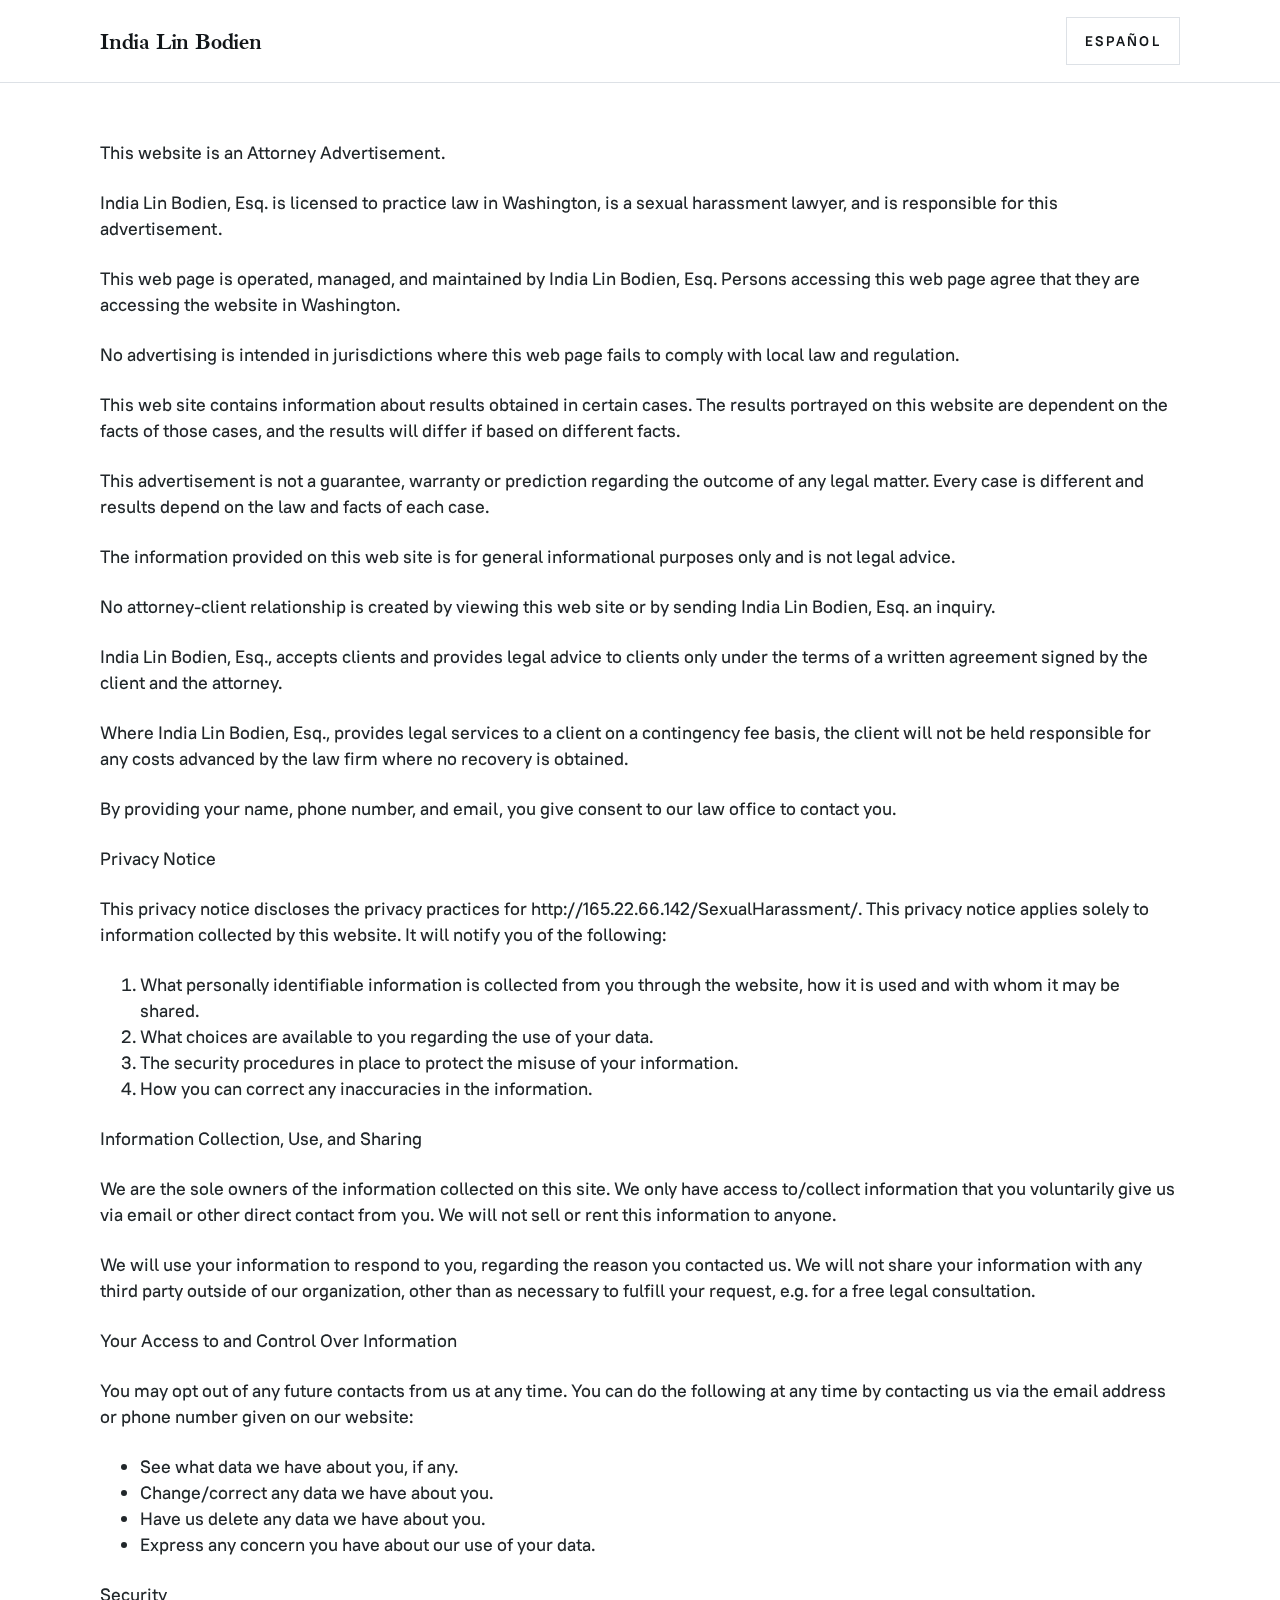
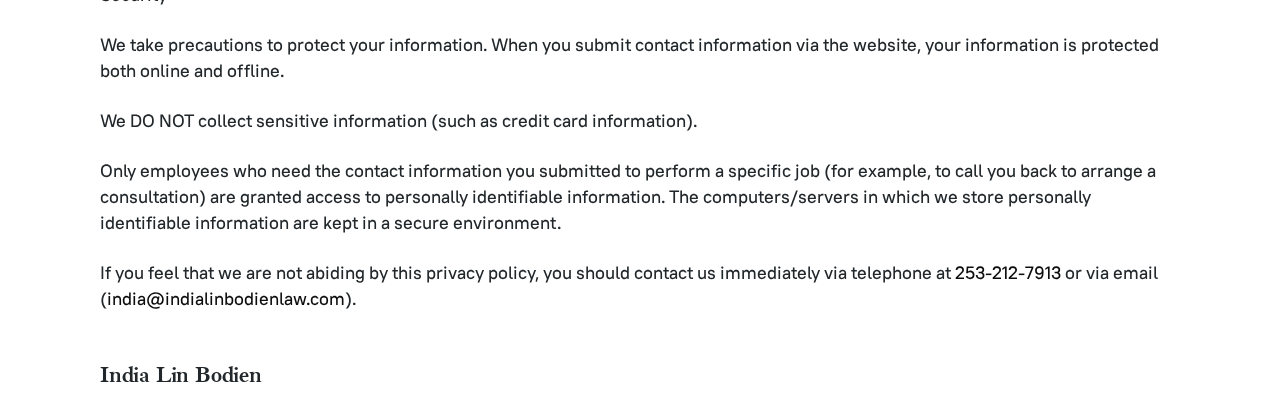
==== disclaimer.html @ b57f7d81 "adds disclaimer and favicon" ====
<!DOCTYPE html>
<html lang="en">
<head>
	<meta http-equiv="Content-Type" content="text/html; charset=utf-8"/>
	<meta name="viewport"  content="width=device-width, initial-scale=1, maximum-scale=1, minimum-scale=1">
	<meta name="description" content="Sexual Disclaimer">
	<link rel="shortcut icon" href="favicon.png" type="image/x-icon">
	<title>Sexual Harassment | Disclaimer</title>
	<link rel="stylesheet" href="css/all.css" media="all"/>
</head>
<body class="disclaimer">
<!--wrapper  start -->
	<div id="wrapper" class="wrapper">
		<div class="w1">
			<header id="header" class="sticky">
				<div class="head-holder">
					<strong class="logo">
						<span class="caption"><span class="english">India Lin Bodien</span><span class="spanish">India Lin Bodien</span></span>
					</strong>
					<nav id="nav" class="nav">						<div class="mobile-holder">
							<a href="#" class="link-open"><span></span><span></span><span></span></a>
							<ul class="menu">
								<li class="has-btn"><a class="btn" href="#"><span><span class="english">Español</span><span class="spanish">English</span></span></a></li>
							</ul>
						</div>					</nav>
				</div>
			</header>
			<main id="main">
				<div class="holder">
					<div class="content">
						<p><span class="english">This website is an Attorney Advertisement. </span>
						<span class="spanish">Este sitio web es un anuncio de abogado.</span></p>
						<p><span class="english">India Lin Bodien, Esq. is licensed to practice law in Washington, is a sexual harassment lawyer, and is responsible for this advertisement.</span> 
						<span class="spanish">India Lin Bodien, Esq. tiene licencia para ejercer la abogacía en Washington, es un abogado de acoso sexual, y es responsable de este anuncio.</span></p> 
						<p><span class="english">This web page is operated, managed, and maintained by India Lin Bodien, Esq. Persons accessing this web page agree that they are accessing the website in Washington.</span>
						<span class="spanish">Esta página web es operada, administrada y mantenida por India Lin  Bodien,Esq. Las personas que acceden a esta página web están de acuerdo en que están accediendo al sitio web en Washington.</span></p>
						<p><span class="english">No advertising is intended in jurisdictions where this web page fails to comply with local law and regulation.</span> 
						<span class="spanish">No se pretende publicidad en jurisdicciones donde esta página web no cumple con la legislación y la normativa local.</span></p> 
						<p><span class="english">This web site contains information about results obtained in certain cases. The results portrayed on this website are dependent on the facts of those cases, and the results will differ if based on different facts.</span>
						<span class="spanish">Este sitio web contiene información sobre los resultados obtenidos en ciertos casos.Los resultados descritos en este sitio web dependen de los hechos de esos casos, y los resultados diferirán si se basan en diferentes hechos.</span></p> 
						<p><span class="english">This advertisement is not a guarantee, warranty or prediction regarding the outcome of any legal matter. Every case is different and results depend on the law and facts of each case.</span> 
						<span class="spanish">Este anuncio no es una garantía, garantía o predicción con respecto al resultado de cualquier asunto legal. Cada caso es  diferente y los resultados dependen de la ley y los hechos de cada caso.</span></p> 
						<p><span class="english">The information provided on this web site is for general informational purposes only and is not legal advice.</span> 
						<span class="spanish">La información proporcionada en este sitio web es sólo para fines informativos generales y no es asesoramiento legal.</span> </p>
						<p><span class="english">No attorney-client relationship is created by viewing this web site or by sending India Lin Bodien, Esq. an inquiry.</span> 
						<span class="spanish">No se crea ninguna relación abogado-cliente al ver este sitio web o mediante el envío de India Lin  Bodien, Esq. una investigación.</span></p> 
						<p><span class="english">India Lin Bodien, Esq., accepts clients and provides legal advice to clients only under the terms of a written agreement signed by the client and the attorney.</span> 
						<span class="spanish">India Lin  Bodien,Esq., acepta clientes y proporciona asesoramiento legal a los clientes sólo bajo los términos de un acuerdo escrito firmado por el cliente y el abogado.</span></p>
						<p><span class="english">Where India Lin Bodien, Esq., provides legal services to a client on a contingency fee basis, the client will not be held responsible for any costs advanced by the law firm where no recovery is obtained.</span> 
						<span class="spanish">Cuando India Lin  Bodien, Esq., proporciona servicios legales a un cliente sobre una base de honorarios de contingencia, el cliente no será responsable de los costos adelantados por el bufete de abogados donde no se obtiene ninguna recuperación.</span></p> 
						<p><span class="english">By providing your name, phone number, and email, you give consent to our law office to contact you.</span> 
						<span class="spanish">Al proporcionar su nombre, número de teléfono y correo electrónico, usted da su consentimiento a nuestra oficina legal para ponerse en contacto con usted.</span></p>
						<p><span class="english">Privacy Notice</span><span class="spanish">Aviso de privacidad</span></p>
						<p>
							<span class="english">This privacy notice discloses the privacy practices for http://165.22.66.142/SexualHarassment/. This privacy notice applies solely to information collected by this website. It will notify you of the following:</span><span class="spanish">Este aviso de privacidad revela las prácticas de privacidad de http://165.22.66.142/SexualHarassment/. Este aviso de privacidad se aplica únicamente a la información recopilada por este sitio web. Le notificará lo siguiente:</span>
							<ol>
								<li>
									<span class="english">What personally identifiable information is collected from you through the website, how it is used and with whom it may be shared.</span>
									<span class="spanish">Qué información de identificación personal se recopila de usted a través del sitio web, cómo se utiliza y con quién se puede compartir.</span>
								</li>
								<li>
									<span class="english">What choices are available to you regarding the use of your data.</span>
									<span class="spanish">Qué opciones están disponibles para usted con respecto al uso de sus datos.</span>
								</li>
								<li>
									<span class="english">The security procedures in place to protect the misuse of your information.</span>
									<span class="spanish">Los procedimientos de seguridad vigentes para proteger el uso indebido de su información.</span>
								</li>
								<li>
									<span class="english">How you can correct any inaccuracies in the information.</span>
									<span class="spanish">Cómo puede corregir cualquier inexactitud en la información.</span>
								</li>
							</ol>
						</p> 
						<p>
							<span class="english">Information Collection, Use, and Sharing </span>
							<span class="spanish">Recopilación de información, uso y uso compartido </span> 
						</p>
						
						<p>
							<span class="english">We are the sole owners of the information collected on this site. We only have access to/collect information that you voluntarily give us via email or other direct contact from you. We will not sell or rent this information to anyone.</span>
							<span class="spanish">Somos los únicos propietarios de la información recopilada en este sitio. Solo tenemos acceso a/recopilamos información que usted nos proporcione voluntariamente por correo electrónico u otro contacto directo de usted. No vendemos ni alquilamos esta información a nadie.</span> 
						</p>
						<p>
							<span class="english">We will use your information to respond to you, regarding the reason you contacted us. We will not share your information with any third party outside of our organization, other than as necessary to fulfill your request, e.g. for a free legal consultation.</span>
							<span class="spanish">Usaremos su información para responderle, con respecto a la razón por la que se puso en contacto con nosotros. No compartiremos su información con terceros fuera de nuestra organización, excepto cuando sea necesario para cumplir con su solicitud, por ejemplo, para una consulta legal gratuita.</span> 
						</p>
						<p>
							<span class="english">Your Access to and Control Over Information </span>
							<span class="spanish">Su acceso y control sobre la información </span> 
						</p>
						<p>
							<span class="english">You may opt out of any future contacts from us at any time. You can do the following at any time by contacting us via the email address or phone number given on our website:</span>
							<span class="spanish">Usted puede optar por no recibirnos contactos futuros en cualquier momento. Puede hacer lo siguiente en cualquier momento poniéndose en contacto con nosotros a través de la dirección de correo electrónico o número de teléfono que aparece en nuestro sitio web:</span>
							<ul>
								<li>
									<span class="english">See what data we have about you, if any.</span>
									<span class="spanish">Vea qué datos tenemos sobre usted, si los hay.</span> 
								</li>
								<li>
									<span class="english">Change/correct any data we have about you.</span>
									<span class="spanish">Cambiar/corregir cualquier dato que tengamos sobre usted.</span> 
								</li>
								<li>
									<span class="english">Have us delete any data we have about you.</span>
									<span class="spanish">Darnos la eliminación de cualquier dato que tengamos sobre usted.</span> 
								</li>
								<li>
									<span class="english">Express any concern you have about our use of your data.</span>
									<span class="spanish">Exprese cualquier inquietud que tenga sobre el uso que hacemos de sus datos.</span> 
								</li>
							</ul>
						</p>
						<p>
							<span class="english">Security</span>
							<span class="spanish">Seguridad</span> 
						</p>
						<p>
							<span class="english">We take precautions to protect your information. When you submit contact information via the website, your information is protected both online and offline.</span>
							<span class="spanish">Tomamos precauciones para proteger su información. Cuando envía información de contacto a través del sitio web, su información está protegida tanto en línea como fuera de línea.</span> 
						</p>
						<p>
							<span class="english">We DO NOT collect sensitive information (such as credit card information).</span>
							<span class="spanish">NO recopilamos información confidencial (como información de tarjetas de crédito).</span> 
						</p>
						<p>
							<span class="english">Only employees who need the  contact information you submitted to perform a specific job (for example, to call you back to arrange a consultation) are granted access to personally identifiable information. The computers/servers in which we store personally identifiable information are kept in a secure environment.</span>
							<span class="spanish">Solo los empleados que necesitan la información de contacto que envió para realizar un trabajo específico (por ejemplo, para llamarlo de nuevo para organizar una consulta) tienen acceso a información de identificación personal. Los ordenadores/servidores en los que almacenamos información de identificación personal se mantienen en un entorno seguro.</span> 
						</p>
						<p>
							<span class="english">If you feel that we are not abiding by this privacy policy, you should contact us immediately via telephone at <a href="tel:253-212-7913">253-212-7913</a> or via email (<a href="mailto:&#105;&#110;&#100;&#105;&#097;&#064;&#105;&#110;&#100;&#105;&#097;&#108;&#105;&#110;&#098;&#111;&#100;&#105;&#101;&#110;&#108;&#097;&#119;&#046;&#099;&#111;&#109;">&#105;&#110;&#100;&#105;&#097;&#064;&#105;&#110;&#100;&#105;&#097;&#108;&#105;&#110;&#098;&#111;&#100;&#105;&#101;&#110;&#108;&#097;&#119;&#046;&#099;&#111;&#109;</a>).</span>
							<span class="spanish">Si usted siente que no estamos cumpliendo con esta política de privacidad, debe ponerse en contacto con nosotros inmediatamente por teléfono al <a href="tel:253-212-7913">253-212-7913</a> o por correo electrónico (<a href="mailto:&#105;&#110;&#100;&#105;&#097;&#064;&#105;&#110;&#100;&#105;&#097;&#108;&#105;&#110;&#098;&#111;&#100;&#105;&#101;&#110;&#108;&#097;&#119;&#046;&#099;&#111;&#109;">&#105;&#110;&#100;&#105;&#097;&#064;&#105;&#110;&#100;&#105;&#097;&#108;&#105;&#110;&#098;&#111;&#100;&#105;&#101;&#110;&#108;&#097;&#119;&#046;&#099;&#111;&#109;</a>).</span> 
						</p>

					</div>
				</div>
			</main>
		</div>
		<footer id="footer">
			<div class="footer-holder">
				<strong class="logo">
					<span class="caption"><span class="english">India Lin Bodien</span><span class="spanish">India Lin Bodien</span></span>
				</strong>
			</div>
		</footer>
	</div>
	<script src="js/jquery-3.5.1.min.js"></script>
	<script src="js/jquery-ui.min.js"></script>
	<script src="js/main.js"></script>
</body>

</html>
---- css/all.css ----
@font-face {
	font-family:'Conv_PT_Medium';
	src: url('../fonts/PT Root UI_Medium.eot');
	src: url('../fonts/PT Root UI_Medium.woff') format('woff'), 
		url('../fonts/PT Root UI_Medium.ttf') format('truetype'), 
		url('../fonts/PT Root UI_Medium.svg') format('svg');
	font-weight: normal;
	font-style: normal;
}
@font-face {
	font-family: 'Conv_PT_Bold';
	src: url('../fonts/PT Root UI_Bold.eot');
	src: url('../fonts/PT Root UI_Bold.woff') format('woff'), 
	url('../fonts/PT Root UI_Bold.ttf') format('truetype'), 
	url('../fonts/PT Root UI_Bold.svg') format('svg');
	font-weight: normal;
	font-style: normal;
}
@font-face {
    font-family: 'ibarra_real_novabold';
    src: url('../fonts/ibarrarealnova-bold-webfont.woff2') format('woff2'),
         url('../fonts/ibarrarealnova-bold-webfont.woff') format('woff');
    font-weight: normal;
    font-style: normal;
}

html, body {
	height: 100%;
}

body {
	color: #21272A;
	background: #fff;
	min-width: 320px;
	margin:0;
	padding:0;
	-webkit-backface-visibility: hidden;
	-moz-backface-visibility: hidden;
	-ms-backface-visibility: hidden;
	-webkit-overflow-scrolling: touch;
	-webkit-tap-highlight-color: rgba(0, 0, 0, 0);
	font: 18px/26px 'Conv_PT_Medium', Helvetica, sans-serif;
	-webkit-font-smoothing: antialiased;
	-moz-osx-font-smoothing: grayscale;
	-webkit-font-smoothing: antialiased;
}

/* General reset */
form, fieldset {
  margin: 0;
  padding: 0;
  border-style: none;
}

img {
  border-style: none;
  vertical-align: top;
}

input, select, textarea {
  vertical-align: middle;
  font: 12px 'Conv_PT_Medium', helvetica, sans-serif;
}

a {
  color: #0D0D0D;
  text-decoration: none;
  position:relative;
}
a.link-custom:after {	content:"";	display:block;	clear:both;
	-webkit-transition: all  0.2s ease-out;
	-moz-transition: all  0.2s ease-out;
	-o-transition: all  0.2s ease-out;
	transition: all 0.2s ease-out;
	bottom:0;
	left:0;
	height:1px;
	width:0;
	background:#0D0D0D;
}
a:hover {
  text-decoration: none;
}
a.link-custom:hover:after{
	width:100%;
} 

article, aside, details, figcaption, figure,
footer, header, hgroup, menu, nav, section {
  display: block;
}

figure {
  margin: 0;
}

button::-moz-focus-inner {
  padding: 0;
  border: 0;
}

html {
  -webkit-text-size-adjust: none;
}
*, :after, :before {
    box-sizing: border-box;
}
a:focus,
a:hover {
  outline: none;
  outline: 0;
}
h1,h2,h3,h3,h5{
	font-weight:normal;
	margin:0 0 15px;
	font-family: 'ibarra_real_novabold';
}
.custom-link{
	position:relative;
	display:inline-block;	vertical-align:top;
}

.custom-link:after {
	content:"";
	display:block;
	clear:both;
	position:absolute;
	bottom:0;
	left:0;
	background:#121619;
	width:0;
	height:1px;
	-webkit-transition: all  0.3s ease-out;
	-moz-transition: all  0.3s ease-out;
	-o-transition: all  0.3s ease-out;
	transition: all 0.3s ease-out;
}
.custom-link:hover:after {
	width:100%;
}
#wrapper{
	width:100%;
	overflow:hidden;
	padding-top:100px;
}
#header{
	width:100%;
	margin:0 auto;
	position:absolute;
	left:0;
	right:0;
	top:100px;
	z-index:10;
	margin-top:-100px;
	-webkit-transition: margin-top 0.2s linear;
	-moz-transition: margin-top 0.2s linear;
	-o-transition: margin-top 0.2s linear;
	transition: margin-top 0.2s linear;
}
#header.sticky,
.disclaimer #header{
	position: fixed;
	top:0;
	margin-top:0;
	background:#fff;
	z-index:20;
	box-shadow: 0 1px 0 0 #DDE1E6;
}
#main{
	margin-top:-100px;
}

#header:after {	content:"";	display:block;	clear:both;}
#header .logo{
	float:left;
	font-weight:normal;
}
#header .head-holder{
	max-width:1080px;
	margin:0 auto;
	color: #FFFFFF;
	padding:26px 0 ;
}
#header.sticky .head-holder,
.disclaimer #header .head-holder{
	padding:17px 0 0;
}
.disclaimer #header .head-holder{
	padding:17px 0;
}
#header .head-holder:after {	content:"";	display:block;	clear:both;}
#header .logo .caption{
	font-family: "ibarra_real_novabold";
	font-size: 22px;
	letter-spacing: -0.2px;
	line-height: 28px;
	display:block;
	color:#fff;
	margin:0;
}
#header.sticky .logo .caption,
.disclaimer #header .logo .caption{
	color:#121619;
}
.disclaimer #header .logo .caption{
	margin:12px 0 0;
}
.disclaimer .holder{
	padding:140px 0 0;
}
#header.sticky .logo .descript,
.disclaimer #header .logo .descript{
	color: #4D5358;
}
#header .logo .descript{
	font-size: 14px;
	letter-spacing: 0;
	line-height: 20px;
	display:block;
}
.mobile-holder{
	float:right;
	width:auto;
}
.nav{
	float:right;
}
.nav .menu{
	margin:0;	padding:0;	list-style:none;
	width:100%;
	overflow:hidden;
}
.nav .menu li{
	float:left;
	margin:0 0 0 41px;
	padding:4px 0 0 ;
}
.nav .menu li.has-btn{
	padding:0;
	margin:0 0 0 42px;
}
.nav .menu a{
	font-size: 16px;
	letter-spacing: -0.13px;
	line-height: 22px;
	padding:10px 0;
	display:block;
	position:relative;
	color:#fff;
}
#header.sticky .nav .menu a,
.disclaimer #header .nav .menu a{
	color: #121619;
	padding-bottom:30px;
}
.nav .menu a:after {	content:"";
	display:block;
	clear:both;
	height:2px;
	width:0;
	position:absolute;
	bottom:0;
	left:0;
	background:#fff;
	-webkit-transition: all  0.2s ease-out;
	-moz-transition: all  0.2s ease-out;
	-o-transition: all  0.2s ease-out;
	transition: all 0.2s ease-out;}
.nav .menu li a:hover:after{
	width:100%;
}
.nav .menu a.btn{
	padding:11px 18px;
	text-transform:uppercase;
	border: 2px solid #FFFFFF;
	font-family: 'Conv_PT_Bold';
	letter-spacing: 2.33px;
	font-size: 14px;
	line-height: 22px;;
}
#header.sticky .nav .menu a:hover,
.disclaimer #header .nav .menu a:hover{
	color: #FF4220;
}
#header.sticky .nav .menu a:after:hover,
.disclaimer #header .nav .menu a:after:hover{
	width:0;
}

#header.sticky .nav .menu a:after,
.disclaimer #header .nav .menu a:after{
	background:#FF4220;
}
#header.sticky  .nav .menu li a:hover:after,
.disclaimer #header  .nav .menu li a:hover:after{
	width:0;
}
#header.sticky .nav .menu li.active a:hover:after,
.disclaimer #header .nav .menu li.active a:hover:after{
	width:100%;
}
#header.sticky .nav .menu a.btn,
.disclaimer #header .nav .menu a.btn{
	border: 1px solid #DDE1E6;
	background-color: #FFFFFF;
	padding:12px 18px;
}

.nav .menu li.active a:after{
	width:100%;
}

#header.sticky .nav .menu a.btn:after {display:none;}
.nav .menu a.btn:after {
	height:100%;
	z-index:1;
}
.nav .menu a.btn:hover:after{
	width:100%;
}
.nav .menu a.btn span{
	position:relative;
	z-index:3;
}
.nav .menu a.btn:hover{
	color:#21272A;
}
.nav .menu a.btn:focus{
	border: 2px solid #FFFFFF;
	background-color: rgba(255,255,255,0.2);
	color:#fff;
}
.nav .menu a.btn:focus:after{
	display:none;
	
}
.holder{
	width:100%;
	position:relative;
	overflow:hidden;
}
.content{
	max-width:1080px;
	margin:0 auto;
}
.content:after {	content:"";	display:block;	clear:both;}

#intro{
	padding:178px 0 134px;
	background: url(../images/bg.jpg) no-repeat 50% 50%;
	background-size:cover;
	position:relative;
}
#intro.radical{
	background-image:url(../images/bg2.jpg);
}
#intro.radical .content{
	position:relative;
	z-index:2;
}
#intro.radical .faider-grad{
	position:absolute;
	display:none;
	left:0;
	top:0;
	right:0;
	bottom:0;
	text-indent:-9999px;
	overflow:hidden;
	background: linear-gradient(to right, rgba(0,0,0,0.6), rgba(0,0,0,0));
}
.content .text{
	width:40%;
}
.content .text.right{
	float:right;
	width:57.6%;
	position:relative;
}
.content h1{
	color: rgba(255,255,255,0.4);
	font-size: 164px;
	font-weight: bold;
	letter-spacing: -1.74px;
	line-height: 134px;
	margin:0 0 57px;
}
.caption{
	display:block;
	color: #21272A;
	font-size: 18px;
	letter-spacing: 0;
	line-height: 26px;
	margin:0 0 30px;
	font-weight:normal;
}
.content h2{
	color: #121619;
	font-size: 80px;
	letter-spacing: -1px;
	line-height: 80px;
	margin:0 0 31px;
}
#intro .caption{
	color: #FFFFFF;
	font-family: Larsseit;
	font-size: 24px;
	letter-spacing: -0.2px;
	line-height: 36px;
	padding-left:189px;
	padding-right:70px;
}
.content h3{
	color: #21272A;
	font-size: 18px;
	letter-spacing: 0;
	line-height: 26px;
	margin:0 0 27px;
	font-family: 'Conv_PT_Bold';
}
.content .list{
	margin:0 0 35px;	padding:0 0 5px;	list-style:none;
	width:100%;
	overflow:hidden;
	border-bottom:1px solid #D8D8D8;
}
.list li{
	width:100%;
	overflow:hidden;
	margin: 0 0 24px;
	display: grid;
	grid-gap:18px;
	grid-template-columns: 56px 1fr;
}
.content p{
	margin:0 0 24px;
}
.list li .number{
	color: #DDE1E6;
	font-family: "ibarra_real_novabold";
	font-size: 52px;
	letter-spacing: -1.14px;
	line-height: 52px;
	display:block;
}
.list li .inner-text{
	color: #21272A;
	font-size: 18px;
	letter-spacing: 0;
	line-height: 26px;
	display:block;
}
#about {
	padding:140px 0 0;
}
#about .text{
	padding-top:86px;
}
#about .hold-img{
	float:left;
	width:57.6%;
	max-width:788px;
	margin:0 -100% 0 47%;
}
#about .hold-img img{
	width:100%;
	height:auto;
}
#virtual {
	padding:140px 0 0;
}
#contact {
	padding:140px 0 0;
}
#virtual .hold-img{
	float:right;
	width:57.6%;
	max-width:788px;
	margin:0 46% 0 -100%;
}
#virtual .hold-img img{
	width:100%;
	height:auto;
}

#virtual .text{
	padding-top:141px;
	width:46.7%;
}
.virtual-text{
	padding:0 0 0 102px;
}
.btn-caption{
	display:block;
	color: #4D5358;
	font-family: Larsseit;
	font-size: 14px;
	letter-spacing: 0;
	line-height: 20px;
	margin: 0 0 10px;
	
}
.btn-red{
	display:inline-block;	vertical-align:top;	font-family: 'Conv_PT_Bold';
	color: #FFFFFF;
	font-size: 16px;
	letter-spacing: 2.67px;
	line-height: 24px;
	text-transform:uppercase;
	outline:none;
	position:relative;
	background:#FF4220;
	border: 2px solid #FF4220;
	padding:19px 30px 17px;
	margin:0 0 20px;
	cursor:pointer;
}
.virtual-text .hold-btn{
	padding:7px 0 0;
	margin:0 0 10px;
	width:100%;
	overflow:hidden;
}
.btn-red span{
	position:relative;
	z-index:3;
}
.btn-red:after {
	content:"";
	display:block;
	clear:both;
	position:absolute;
	left:0;
	top:0;
	bottom:0;
	width:0;
	background:#FF4220;
	-webkit-transition: all  0.2s ease-out;
	-moz-transition: all  0.2s ease-out;
	-o-transition: all  0.2s ease-out;
	transition: all 0.2s ease-out;
	z-index:2;
}
.btn-red:hover{
	border: 2px solid #E63C1E;
}
.btn-red:hover:after{
	width:100%;
	background: #E63C1E;
}
.btn-red:focus{
	border: 2px solid rgba(255,255,255,0.2);
	background-color: #BF3219;
}
#contact .hold-img{
	float:right;
	width:43.6%;
	background-color: #F2F4F8;
}
#contact .hold-img .form-block {
	padding:230px 80px 123px 96px;
	max-width:787px;
}
#contact .text{
	padding-top:160px;
}
.content dl {	width:100%;	position:relative;	overflow:hidden;	margin:0;
	padding:2px 0 0;}.content dl dt {
	color: #21272A;
	font-size: 18px;
	letter-spacing: 0;
	line-height: 26px;	display:block;
	margin:0 0 11px;}.content dl dd {
	padding:0;
	margin:0 0 29px;	display:block;
	color: #121619;
	font-family: "ibarra_real_novabold";
	font-size: 28px;
	font-weight: 600;
	letter-spacing: -0.16px;
	line-height: 32px;}
.form-holder{
	width:100%;
	overflow:hidden;
	position: relative;
}
.form-group{
	margin:0 0 40px;
	width:100%;
	overflow:hidden;
	position:relative;
}
.form-group label{
	position:absolute;
	top:50%;
	color: #697077;
	font-size: 18px;
	letter-spacing: 0;
	line-height: 26px;
	left:0;
	margin-top:-13px;
	-webkit-transition: all  0.3s ease-out;
	-moz-transition: all  0.3s ease-out;
	-o-transition: all  0.3s ease-out;
	transition: all 0.3s ease-out;
}
.form-group .text-input{
	width:100%;
	padding:23px 0 8px;
	margin:0;
	outline:none;
	background:none;
	font-family: 'Conv_PT_Medium';
	color: #121619;
	font-size: 18px;
	letter-spacing: 0;
	line-height: 26px;
	border: none;
	border-bottom:1px solid #C1C7CD;
	-moz-appearance: none;
	-webkit-appearance: none;
	resize:vertical;
}
.form-group.error .text-input{
	border-bottom-color:#BF3219;
}
.form-group.error label{
	color:#BF3219;
}
.form-group:after {
	content:"";
	display:block;
	clear:both;
	position:absolute;
	bottom:0;
	left:0;
	background:#121619;
	width:0;
	height:2px;
	-webkit-transition: width  0.3s ease-out;
	-moz-transition: width  0.3s ease-out;
	-o-transition: width  0.3s ease-out;
	transition: width 0.3s ease-out;
}

.text-input:focus + label{
	top:0;
	font-size: 14px;
	margin-top:0;
}
.form-group.typing:after{
	width:100%;
}
.form-group.has-value label{
	top:0;
	font-size: 14px;
	margin-top:0;
}
.form-group.has-value .text-input{
	border-bottom:1px solid #121619;
}
.form-holder .hold-box{
	padding:32px 0 0;
	margin:0 0 20px;
	width:100%;
	overflow:hidden;
}
.form-holder .hold-box .btn-red{
	padding:19px 24px 17px 30px;
}
.form-holder .hold-box .btn-red>span{
	display:inline-block;	vertical-align:top;
	padding:0 40px 0 0;
	background: url(../images/arrow.svg) no-repeat 100% 50%;
}
.form-holder .hold-box .btn-red.complete span{
	background:none;
	padding:0;
}
#footer{
	width:100%;
	overflow:hidden;
}
.footer-holder .logo{
	float:left;
	font-weight:normal;
}
.footer-holder{
	max-width:1080px;
	margin:0 auto;
	color: #121619;
	padding:26px 0 21px;
}
.footer-holder:after {
	content:"";
	display:block;
	clear:both;
}
.footer-holder .logo .caption{
	font-family: "ibarra_real_novabold";
	font-size: 22px;
	letter-spacing: -0.2px;
	line-height: 28px;
	display:block;
	color:##121619;
	margin:0;
}
.footer-holder .logo .descript{
	font-size: 14px;
	letter-spacing: 0;
	line-height: 20px;
	display:block;
}

.footer-holder .btn-holder{
	float:right;
	padding:2px 0 0;
}
.footer-holder .btn-footer{
	display:inline-block;	vertical-align:top;	color: #4D5358;
	font-size: 14px;
	letter-spacing: 0;
	line-height: 20px;
	border: 1px solid #DDE1E6;
	background-color: #FFFFFF;
	position:relative;
	outline:none;
	padding:10px 24px 8px;
	-webkit-transition: all  0.3s ease-out;
	-moz-transition: all  0.3s ease-out;
	-o-transition: all  0.3s ease-out;
	transition: all 0.3s ease-out;
}
.footer-holder .btn-footer:hover{
	border: 1px solid #4D5358;
  background-color: #FFFFFF;
  color: #4D5358;
}
.footer-holder .btn-footer:focus{
	border: 1px solid #DDE1E6;
	background-color: #F2F4F8;
	color: #4D5358;
}
#header.sticky .nav .menu a.btn,
.disclaimer #header .nav .menu a.btn{
	border: 1px solid #DDE1E6;
	background-color: #FFFFFF;
	padding:12px 18px;
}
#header.sticky .nav .menu a.btn:hover,
.disclaimer #header .nav .menu a.btn:hover{
	border: 1px solid #4D5358;
	background-color: #FFFFFF;
	color: #4D5358;
}
#header.sticky .nav .menu a.btn:focus,
.disclaimer #header .nav .menu a.btn:focus{
	border: 1px solid #DDE1E6;
	background-color: #F2F4F8;
	color: #4D5358;
}
.mobile-img{
	display:none;
}
.link-open{
	background: url(../images/menu-icon@1x.svg) no-repeat 50% 50%;
	height: 36px;
	width: 36px;
	text-indent:-9999px;
	overflow:hidden;
}
#header.open .link-open{
	background: url(../images/close-icon@1x.svg) no-repeat 50% 50% !important;
}

/*modal*/

.modal {	width: 896px;	padding:0;	position:fixed;	z-index:1000;
	left:-9999px;
	top:-9999px;	background:#fff;
	opacity:0;
	overflow:hidden;
	transition: opacity ease .5s;}
.holder-modal{
	width:100%;
	overflow:hidden;
	position:relative;
}
.holder-modal .form-block{
	float:left;
	width:50%;
	background:#fff;
	position:relative;
}
.holder-modal .image-holder{
	float:left;
	width:50%;
}
.holder-modal .image-holder img{
	width:auto;
	height:100%;
	position:absolute;
	left:50%;
	top:0;
	bottom:0;
}
.holder-modal .form-holder{
	width:auto;
	padding:42px 40px;
}
.step-tabs{
	margin:0;	padding:0;	list-style:none;
	position:relative;
	width:100%;
	overflow:hidden;
}
.step-tabs li{
	opacity:0;
	left:-9999px;
	top:-9999px;
	position:absolute;
	transition: opacity ease .5s;
}
.step-tabs li.active{
	opacity:1;
	position:static;
}
.hidden{display:none !important;}.modal .close {
	background: url(../images/close.svg) no-repeat 0 0;
	overflow:hidden;
	text-indent:-9999px;
	position:absolute;
	top:20px;
	right:20px;
	width:24px;
	z-index:10;
	height:24px;
}
.fader{
	display:none;
	position:fixed;
	left:0;
	bottom:0;
	width:100%;
	height:100%;
	background-color: rgba(0,0,0,0.7);
	z-index:200;
}
.modal.active{
	opacity:1;
	left: 50%;
	top: 50%;
	transform: translate(0, -50%);
	margin: 0 0 0 -450px;
}
.modal .head{
	width:100%;
	overflow:hidden;
	margin:0 0 28px;
	
}
.btn-arrow{
	height: 64px;
	width: 64px;
	border: 1px solid #C1C7CD;
	background:#fff url(../images/arrow-back.svg) no-repeat 50% 50% /24px 24px;
	transform: rotate(180deg);
	position:relative;
	text-indent:-9999px;
	overflow:hidden;
	outline:none;
	cursor:pointer;
}
.modal h3{
	color: #121619;
	font-size: 28px;
	font-weight:normal;
	letter-spacing: -0.16px;
	line-height: 32px;
	font-family: "ibarra_real_novabold";
	margin:0 0 10px;
	
}
.modal .form-holder .hold-box .btn-red{
	float:left;
	display:inline;
	margin:0;
}

.modal .form-group{
	margin:0 0 38px;
}
.modal .form-group:after{
	height:1px ;
}
.modal .form-holder .hold-box .btn-arrow{
	float:left;
	margin:0 16px 0 0 ;	
}
.modal .head h3{
	float:left;
	width:70%;
}
.modal .number-step{
	display:block;
	color: #697077;
	font-size: 16px;
	letter-spacing: 2px;
	line-height: 24px;
	text-transform:uppercase;
}
.modal .number-step .current{
	float:left;
	margin:0 4px 0 0;
}
.modal .number-step .total{
	float:right;
	margin:0 0 0 4px;
}
.modal .head .number-step{
	float:right;
	padding:4px 0 0;
	display:inline;
}
.modal .form-wrap{
	width:100%;
	padding:3px 0 0;
}
.modal .form-wrap.date{
	padding-top:5px;
}
.modal .form-wrap .title{
	margin:0 0 13px;
}
.modal .title{
	display:block;
	font-weight:normal;
	color: #121619;
	font-size: 18px;
	letter-spacing: 0;
	line-height: 26px;
}
.modal  .form-wrap .hold-box {
	display:grid;
	grid-template-columns: repeat(2,minmax(0,1fr));
	grid-gap:16px;
	padding:0;
}
.modal .hold-box{
	width:100%;
}
.modal .hold-box:after {	content:"";	display:block;	clear:both;}
.fader.active{
	display:block;
	
}

.modal .form-holder .hold-box{
	margin:0;
}
.modal .step-tabs .form-wrap  .hold-box.date-holder{
	margin:0 0 96px;
}
.hold-radio-box{
	display:grid;
	grid-template-columns: repeat(2,minmax(0,1fr));
}
.hold-radio{
	position:relative;
	width:100%;
	overflow:hidden;
	margin:0 0 37px;
}
.hold-radio label{
	display:block;
	width:100%;
	border: 1px solid #C1C7CD;
	background-color: #FFFFFF;
	color: #697077;
	font-size: 14px;
	font-weight: bold;
	letter-spacing: 2.33px;
	line-height: 24px;
	text-align: center;
	text-transform:uppercase;
	cursor:pointer;
	padding:6px 8px 8px;
		-webkit-transition: all  0.3s ease-out;
	-moz-transition: all  0.3s ease-out;
	-o-transition: all  0.3s ease-out;
	transition: all 0.3s ease-out;
}
.hold-radio.first label{
	border-right:none;
}
.hold-radio input{
	height:100%;
	position:absolute;
	left:-100%;
	top:0;
	bottom:0;
	-moz-appearance: none;
	-webkit-appearance: none;
	outline:none;
}
.hold-radio input:checked + label{
	background:#121619;
	color:#fff;
	border: 1px solid #121619;
}
.form-text .form-group  textarea{
	padding-top:0;
}
.modal .last{
	padding-bottom:60px;
}
.form-text{
	width:100%;
	overflow:hidden;
    padding: 0 0 0px;
    margin: 0 0 1px;
}
.form-text .form-group {
	width:100%;
	position:relative;
	padding-top:26px;
	margin-bottom:0;
}
.count-symbols{
	display:block;
	text-align:right;
	color: #697077;
	font-size: 12px;
	letter-spacing: 0;
	line-height: 14px;
	padding:8px 0 0;
}
/*end*/
/*ui-datepicker*/
.ui-datepicker{
	display:none;
	    margin: 10px 0 0;
	background:#fff;
	height:363px;
	font-family:'Conv_PT_Medium';
	box-shadow: 0 4px 16px 0 rgba(18,22,25,0.18);
}
.ui-datepicker:after {	content:"";	display:block;	clear:both;
	position: absolute;
	left: 20px; 
	top: -20px; 
	border: 10px solid transparent; 
	border-bottom: 10px solid #fff;}
.ui-datepicker.above:after {
	content:"";
	display:block;
	clear:both;
	position: absolute;
	left: 20px;
	top:auto;
	bottom: -20px; 
	border: 10px solid transparent; 
	border-top: 10px solid #fff;
}
.ui-datepicker-calendar{
	width:100%;
	border-collapse:collapse;
	font-family:'Conv_PT_Medium';
}
.ui-datepicker-calendar th{
	color: #697077;
	font-size: 12px;
	letter-spacing: 0;
	line-height: 14px;
	text-align: center;
	font-weight:normal;
	border-bottom:1px solid #DDE1E6;
	border-top:1px solid #DDE1E6;
	background:#F1F3F5;
	padding:5px 0;
}
.ui-datepicker-calendar td{
	height: 46px;
	width: 46px;
	color: #121619;
	font-size: 16px;
	letter-spacing: 0;
	line-height: 14px;
	text-align: center;
	font-family:'Conv_PT_Medium';
	font-weight:normal;
	
}
.ui-datepicker-calendar td:hover .ui-state-default{
	background-color: #F1F3F5;
}
.ui-datepicker-calendar td.ui-state-disabled{
	color: rgba(18,22,25,0.4);
}
.ui-datepicker-next{
	position:absolute;
	right:16px;
	height: 24px;
	width: 24px;
	text-indent:-9999px;
	overflow:hidden;
	top:18px;
	cursor:pointer;
	transform: rotate(180deg);
	background: url(../images/prev@1x.svg) no-repeat 50% 50% ;
}
.ui-datepicker-next.ui-state-disabled{
	display:none;
}
.ui-datepicker-prev:hover{
	background-color: #F1F3F5;
}
.ui-datepicker-next:hover{
	background-color: #F1F3F5;
}
.ui-datepicker-prev{
	position:absolute;
	left:16px;
	height: 24px;
	width: 24px;
	text-indent:-9999px;
	overflow:hidden;
	top:18px;
	cursor:pointer;
	background: url(../images/prev@1x.svg) no-repeat 50% 50%;
}
.ui-datepicker-header{
	position:relative;
	width:100%;
	padding:18px 0;
}
.ui-datepicker-title{
	display:block;
	padding:0 46px;
	color: #121619;
	font-family: 'Conv_PT_Bold';
	font-size: 18px;
	font-weight:normal;
	letter-spacing: 0;
	line-height: 26px;
	text-align: center;
}
.ui-state-default{
	color: #121619;
	display:block;
	width:36px;
	padding:11px 0;
	margin:0 auto;
	position:relative;
	-webkit-border-radius: 50%;
	-moz-border-radius: 50%;
	border-radius: 50%;
}
.ui-state-default.ui-state-active{
	color: #FFFFFF;
}
.ui-datepicker-calendar td.ui-datepicker-current-day{
	background-color: #FF4220;
	color: #FFFFFF;
}
.ui-datepicker-calendar td.ui-datepicker-current-day:hover{
	background-color: #FF4220;
	color: #FFFFFF;
}
.ui-datepicker-calendar td.ui-state-disabled:hover{
	background-color: #fff;
	color: rgba(18,22,25,0.4);
}
.ui-datepicker-calendar td.ui-state-disabled{
	color: rgba(18,22,25,0.4);
}
.ui-datepicker-calendar td.ui-state-disabled .ui-state-default{
	color: rgba(18,22,25,0.4);
}
span.spanish{
	display:none !important;
}
body.spanish span.spanish{
	display:inline !important;
}
body.spanish span.english{
	display:none !important;
}
@media(max-width: 1200px) {
	.content{
		padding:0 40px;
	}
	#header .head-holder,
	.footer-holder{
		padding-left:40px;
		padding-right:40px;
	}
	#intro .caption{
		padding-left:10%;
	}
	#contact .hold-img .form-block{
		padding:160px 100px 60px 40px;
	}
	#contact .text{
		padding-top:80px;
	}
	#contact .hold-img .form-block .content{padding:0 0 0 40px;}
	#header.sticky .head-holder{
		padding-left:40px;
		padding-right:40px;
	}
}
@media(max-width: 1023px) {
	.content .text.right{
		float:none;
		width:100%;
	}
	#intro .caption{
		padding-left:0;
	}
	.content .text{
		width:100%;
	}
	.mobile-img{
		display:block;
		width:100%;
		height:autoS;
	}
	.holder-modal .form-block{
		margin:0;
		padding:0;
	}
	.nav .menu a.btn:hover{
		border: 1px solid #4D5358;
		background-color: #FFFFFF;
		color: #4D5358;
	}
	.nav .menu a.btn:focus{
		border: 1px solid #DDE1E6;
		background-color: #F2F4F8;
		color: #4D5358;
	}
	.mobile-img img{
		width:100%;
		height:auto;
	}
	#about .hold-img{
		display:none;
	}
	#virtual .hold-img{
		display:none;
	}
	#virtual{
		padding-top:60px;
	}
	.virtual-text{
		padding:0;
	}
	#about{
		padding-top:0;
	}
	#virtual .text{
		padding-top:40px;
		width:100%;
		float:none;
		margin:0 0 60px;
	}
	.content h1{
		font-size:100px;		line-height:120px;
	}
	#about .text{
		margin:0 0 60px;
	}
	.content h2{
		font-size:60px;		line-height:68px;
	}
	#contact .hold-img{
		display:none;
	}
	.form-block .content{
		padding:0;
	}
	.form-block{
		margin:0 -40px;
		padding:40px 40px 20px;
		background:#F2F4F8;
	}
	#contact{
		padding-top:0;
	}
	#contact .text{
		margin:0 0 60px;
	}
	.nav .menu{
		position:absolute;
		left:-9999px;
		top:-9999px;
	}
	.link-open{
		margin:4px 0 0;
		display:block;
	}
	#header.sticky .link-open{
		
		background: url(../images/menu-icon-sticker.svg) no-repeat 50% 50%;
	}
	#header.sticky .head-holder{
		padding-bottom:14px;
	}
}
@media(max-width: 910px) {
	.modal{
		width:auto;
		
	}
	.modal.active{
		margin:0 ;
		left:20px;
		right:20px;
	}
}
@media(max-width: 767px) {
	.disclaimer #header .head-holder{
		padding-left:16px;
		padding-right:16px;
	}
	.disclaimer .open .menu{
		top:73px;
	}
	#intro.radical .faider-grad{
		display:block;
	}
	.holder-modal .image-holder{
		display:none;
	}
	.holder-modal .form-block{
		float:none;
		width:100%;
	}
	.modal.active{
		top:0;
		left:0;
		right:0;
		bottom:0;
		overflow:auto;
		    transform: translate(0, 0);
	}
	.modal .form-group{
		margin:0 0 24px;
	}
	.holder-modal .form-holder{
		padding:30px 20px;
	}
	.modal .close{
		background: url(../images/close-icon@1x.svg) no-repeat 0 0 /24px 24px;
		top:10px;
		right:10px;
	}
	.btn-arrow {
		height: 48px;
		width: 48px;
	}
	.modal .form-wrap .hold-box{
		display:block;
	}
	.content{
		padding:0 16px; 
	}
	#header .head-holder, .footer-holder{
		padding-left: 16px;
		padding-right: 16px;
	}
	#intro{
		padding-top:150px;
		padding-bottom:50px;	
	}
	.content h1{
		font-size:64px;		line-height:64px;
		margin:0 0 27px;
	}
	#intro .caption{
		padding:0;
	}
	#about .text{
		padding-top:60px;
		margin-bottom:70px;
	}
	.content h2{
		font-size:40px;		line-height:46px;
		margin:0 0 20px;
	}
	.content dl dd{
		font-size:24px;		line-height:30px;
	}
	#virtual .text{
		padding-top:0;
		margin-bottom:50px;
	}
	#contact .text{
		padding-top:60px;
		margin-bottom:30px;
	}
	.footer-holder .logo{
		display:block;
		float:none;
		margin:0 0 20px;
	}
	.footer-holder .btn-holder{
		display:block;S
		float:none;
		width:100%;
	}
	#header.sticky .head-holder{
		padding-left: 16px;
		padding-right: 16px;
	}
	.btn-red{
		padding-top:10px;
		padding-bottom:9px;
	}
	.form-holder .hold-box .btn-red{
		padding:10px 24px 9px 30px;
	}
	.form-holder .hold-box{
		padding-top:0;
	}
	.open .menu{
		position:fixed;
		right:0;
		padding:50px 16px 16px;
		left:0;
		top:79px;
		right:0;
		background:#fff;
		bottom:0;
	}
	.nav .menu li{
		float:none;
		margin:0 0 16px;
		max-width:100%;
	}
	.nav .menu a{
		color: #121619;
		font-size: 24px;
		letter-spacing: -0.2px;
		line-height: 32px;
		display:block;
		text-align:center;
	}
	.nav .menu a:after {		display:none;
			}
	.nav .menu li.has-btn{
		margin:0;
	}
	.nav .menu a.btn {
	    border: 1px solid #DDE1E6;
	    background-color: #FFFFFF;
	    padding: 12px 18px;
	}
	#header.open .logo .caption{
		color:#121619;
	}
	#header.open  .logo .descript{
		color:#4D5358;
	}
	#header.open {
		background:#fff;
	}
	#intro{
		background-position:0 50%;
	}
	.content dl dt{
		margin:0 0 4px;
	}
	
	.footer-holder .btn-footer{
		display:block;
		text-align:center;
	}
}
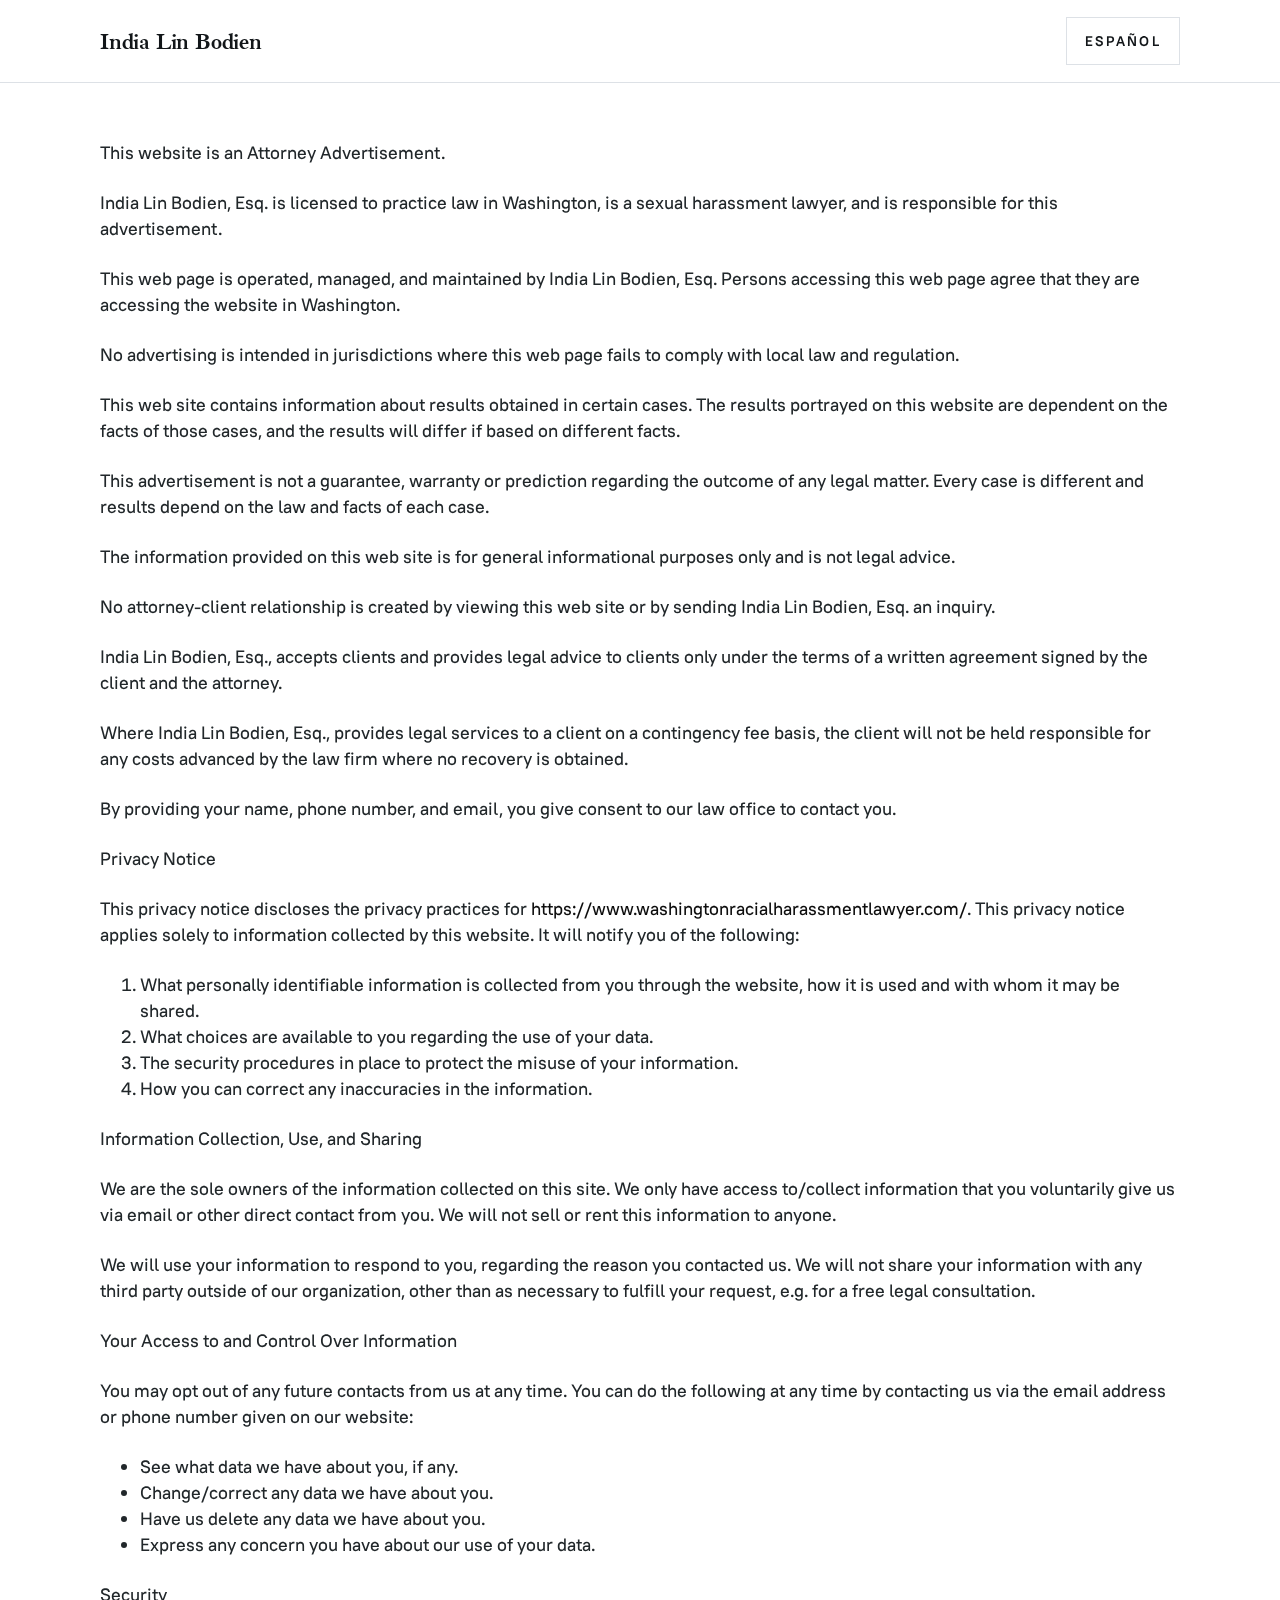
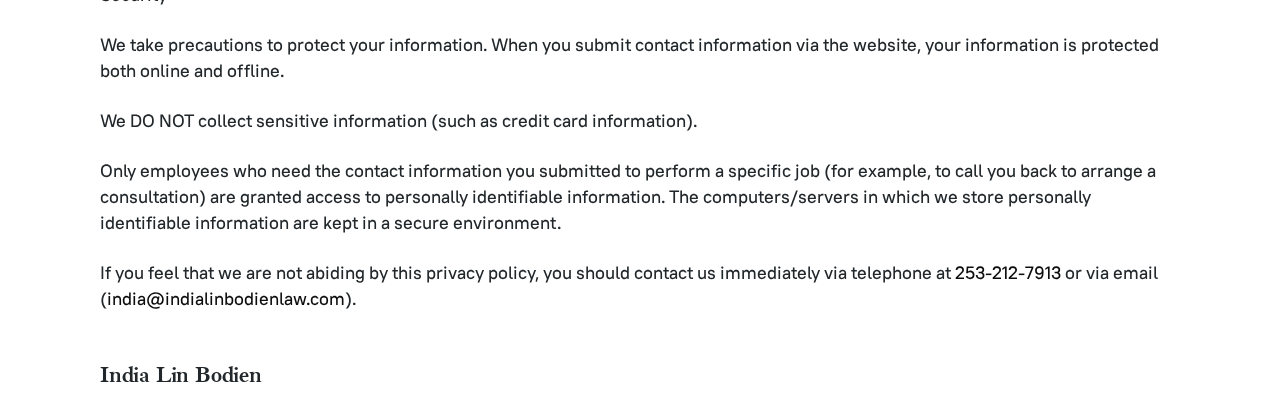
==== commit b0d6700f: "modifies disclaimer url" ====
--- a/disclaimer.html
+++ b/disclaimer.html
@@ -32,29 +32,29 @@
 					<div class="content">
 						<p><span class="english">This website is an Attorney Advertisement. </span>
 						<span class="spanish">Este sitio web es un anuncio de abogado.</span></p>
-						<p><span class="english">India Lin Bodien, Esq. is licensed to practice law in Washington, is a sexual harassment lawyer, and is responsible for this advertisement.</span> 
-						<span class="spanish">India Lin Bodien, Esq. tiene licencia para ejercer la abogacía en Washington, es un abogado de acoso sexual, y es responsable de este anuncio.</span></p> 
+						<p><span class="english">India Lin Bodien, Esq. is licensed to practice law in Washington, is a sexual harassment lawyer, and is responsible for this advertisement.</span>
+						<span class="spanish">India Lin Bodien, Esq. tiene licencia para ejercer la abogacía en Washington, es un abogado de acoso sexual, y es responsable de este anuncio.</span></p>
 						<p><span class="english">This web page is operated, managed, and maintained by India Lin Bodien, Esq. Persons accessing this web page agree that they are accessing the website in Washington.</span>
 						<span class="spanish">Esta página web es operada, administrada y mantenida por India Lin  Bodien,Esq. Las personas que acceden a esta página web están de acuerdo en que están accediendo al sitio web en Washington.</span></p>
-						<p><span class="english">No advertising is intended in jurisdictions where this web page fails to comply with local law and regulation.</span> 
-						<span class="spanish">No se pretende publicidad en jurisdicciones donde esta página web no cumple con la legislación y la normativa local.</span></p> 
+						<p><span class="english">No advertising is intended in jurisdictions where this web page fails to comply with local law and regulation.</span>
+						<span class="spanish">No se pretende publicidad en jurisdicciones donde esta página web no cumple con la legislación y la normativa local.</span></p>
 						<p><span class="english">This web site contains information about results obtained in certain cases. The results portrayed on this website are dependent on the facts of those cases, and the results will differ if based on different facts.</span>
-						<span class="spanish">Este sitio web contiene información sobre los resultados obtenidos en ciertos casos.Los resultados descritos en este sitio web dependen de los hechos de esos casos, y los resultados diferirán si se basan en diferentes hechos.</span></p> 
-						<p><span class="english">This advertisement is not a guarantee, warranty or prediction regarding the outcome of any legal matter. Every case is different and results depend on the law and facts of each case.</span> 
-						<span class="spanish">Este anuncio no es una garantía, garantía o predicción con respecto al resultado de cualquier asunto legal. Cada caso es  diferente y los resultados dependen de la ley y los hechos de cada caso.</span></p> 
-						<p><span class="english">The information provided on this web site is for general informational purposes only and is not legal advice.</span> 
+						<span class="spanish">Este sitio web contiene información sobre los resultados obtenidos en ciertos casos.Los resultados descritos en este sitio web dependen de los hechos de esos casos, y los resultados diferirán si se basan en diferentes hechos.</span></p>
+						<p><span class="english">This advertisement is not a guarantee, warranty or prediction regarding the outcome of any legal matter. Every case is different and results depend on the law and facts of each case.</span>
+						<span class="spanish">Este anuncio no es una garantía, garantía o predicción con respecto al resultado de cualquier asunto legal. Cada caso es  diferente y los resultados dependen de la ley y los hechos de cada caso.</span></p>
+						<p><span class="english">The information provided on this web site is for general informational purposes only and is not legal advice.</span>
 						<span class="spanish">La información proporcionada en este sitio web es sólo para fines informativos generales y no es asesoramiento legal.</span> </p>
-						<p><span class="english">No attorney-client relationship is created by viewing this web site or by sending India Lin Bodien, Esq. an inquiry.</span> 
-						<span class="spanish">No se crea ninguna relación abogado-cliente al ver este sitio web o mediante el envío de India Lin  Bodien, Esq. una investigación.</span></p> 
-						<p><span class="english">India Lin Bodien, Esq., accepts clients and provides legal advice to clients only under the terms of a written agreement signed by the client and the attorney.</span> 
+						<p><span class="english">No attorney-client relationship is created by viewing this web site or by sending India Lin Bodien, Esq. an inquiry.</span>
+						<span class="spanish">No se crea ninguna relación abogado-cliente al ver este sitio web o mediante el envío de India Lin  Bodien, Esq. una investigación.</span></p>
+						<p><span class="english">India Lin Bodien, Esq., accepts clients and provides legal advice to clients only under the terms of a written agreement signed by the client and the attorney.</span>
 						<span class="spanish">India Lin  Bodien,Esq., acepta clientes y proporciona asesoramiento legal a los clientes sólo bajo los términos de un acuerdo escrito firmado por el cliente y el abogado.</span></p>
-						<p><span class="english">Where India Lin Bodien, Esq., provides legal services to a client on a contingency fee basis, the client will not be held responsible for any costs advanced by the law firm where no recovery is obtained.</span> 
-						<span class="spanish">Cuando India Lin  Bodien, Esq., proporciona servicios legales a un cliente sobre una base de honorarios de contingencia, el cliente no será responsable de los costos adelantados por el bufete de abogados donde no se obtiene ninguna recuperación.</span></p> 
-						<p><span class="english">By providing your name, phone number, and email, you give consent to our law office to contact you.</span> 
+						<p><span class="english">Where India Lin Bodien, Esq., provides legal services to a client on a contingency fee basis, the client will not be held responsible for any costs advanced by the law firm where no recovery is obtained.</span>
+						<span class="spanish">Cuando India Lin  Bodien, Esq., proporciona servicios legales a un cliente sobre una base de honorarios de contingencia, el cliente no será responsable de los costos adelantados por el bufete de abogados donde no se obtiene ninguna recuperación.</span></p>
+						<p><span class="english">By providing your name, phone number, and email, you give consent to our law office to contact you.</span>
 						<span class="spanish">Al proporcionar su nombre, número de teléfono y correo electrónico, usted da su consentimiento a nuestra oficina legal para ponerse en contacto con usted.</span></p>
 						<p><span class="english">Privacy Notice</span><span class="spanish">Aviso de privacidad</span></p>
 						<p>
-							<span class="english">This privacy notice discloses the privacy practices for http://165.22.66.142/SexualHarassment/. This privacy notice applies solely to information collected by this website. It will notify you of the following:</span><span class="spanish">Este aviso de privacidad revela las prácticas de privacidad de http://165.22.66.142/SexualHarassment/. Este aviso de privacidad se aplica únicamente a la información recopilada por este sitio web. Le notificará lo siguiente:</span>
+							<span class="english">This privacy notice discloses the privacy practices for <a href="https://www.washingtonracialharassmentlawyer.com/"> https://www.washingtonracialharassmentlawyer.com/</a>. This privacy notice applies solely to information collected by this website. It will notify you of the following:</span><span class="spanish">Este aviso de privacidad revela las prácticas de privacidad de http://165.22.66.142/SexualHarassment/. Este aviso de privacidad se aplica únicamente a la información recopilada por este sitio web. Le notificará lo siguiente:</span>
 							<ol>
 								<li>
 									<span class="english">What personally identifiable information is collected from you through the website, how it is used and with whom it may be shared.</span>
@@ -73,23 +73,23 @@
 									<span class="spanish">Cómo puede corregir cualquier inexactitud en la información.</span>
 								</li>
 							</ol>
-						</p> 
+						</p>
 						<p>
 							<span class="english">Information Collection, Use, and Sharing </span>
-							<span class="spanish">Recopilación de información, uso y uso compartido </span> 
+							<span class="spanish">Recopilación de información, uso y uso compartido </span>
 						</p>
-						
+
 						<p>
 							<span class="english">We are the sole owners of the information collected on this site. We only have access to/collect information that you voluntarily give us via email or other direct contact from you. We will not sell or rent this information to anyone.</span>
-							<span class="spanish">Somos los únicos propietarios de la información recopilada en este sitio. Solo tenemos acceso a/recopilamos información que usted nos proporcione voluntariamente por correo electrónico u otro contacto directo de usted. No vendemos ni alquilamos esta información a nadie.</span> 
+							<span class="spanish">Somos los únicos propietarios de la información recopilada en este sitio. Solo tenemos acceso a/recopilamos información que usted nos proporcione voluntariamente por correo electrónico u otro contacto directo de usted. No vendemos ni alquilamos esta información a nadie.</span>
 						</p>
 						<p>
 							<span class="english">We will use your information to respond to you, regarding the reason you contacted us. We will not share your information with any third party outside of our organization, other than as necessary to fulfill your request, e.g. for a free legal consultation.</span>
-							<span class="spanish">Usaremos su información para responderle, con respecto a la razón por la que se puso en contacto con nosotros. No compartiremos su información con terceros fuera de nuestra organización, excepto cuando sea necesario para cumplir con su solicitud, por ejemplo, para una consulta legal gratuita.</span> 
+							<span class="spanish">Usaremos su información para responderle, con respecto a la razón por la que se puso en contacto con nosotros. No compartiremos su información con terceros fuera de nuestra organización, excepto cuando sea necesario para cumplir con su solicitud, por ejemplo, para una consulta legal gratuita.</span>
 						</p>
 						<p>
 							<span class="english">Your Access to and Control Over Information </span>
-							<span class="spanish">Su acceso y control sobre la información </span> 
+							<span class="spanish">Su acceso y control sobre la información </span>
 						</p>
 						<p>
 							<span class="english">You may opt out of any future contacts from us at any time. You can do the following at any time by contacting us via the email address or phone number given on our website:</span>
@@ -97,41 +97,41 @@
 							<ul>
 								<li>
 									<span class="english">See what data we have about you, if any.</span>
-									<span class="spanish">Vea qué datos tenemos sobre usted, si los hay.</span> 
+									<span class="spanish">Vea qué datos tenemos sobre usted, si los hay.</span>
 								</li>
 								<li>
 									<span class="english">Change/correct any data we have about you.</span>
-									<span class="spanish">Cambiar/corregir cualquier dato que tengamos sobre usted.</span> 
+									<span class="spanish">Cambiar/corregir cualquier dato que tengamos sobre usted.</span>
 								</li>
 								<li>
 									<span class="english">Have us delete any data we have about you.</span>
-									<span class="spanish">Darnos la eliminación de cualquier dato que tengamos sobre usted.</span> 
+									<span class="spanish">Darnos la eliminación de cualquier dato que tengamos sobre usted.</span>
 								</li>
 								<li>
 									<span class="english">Express any concern you have about our use of your data.</span>
-									<span class="spanish">Exprese cualquier inquietud que tenga sobre el uso que hacemos de sus datos.</span> 
+									<span class="spanish">Exprese cualquier inquietud que tenga sobre el uso que hacemos de sus datos.</span>
 								</li>
 							</ul>
 						</p>
 						<p>
 							<span class="english">Security</span>
-							<span class="spanish">Seguridad</span> 
+							<span class="spanish">Seguridad</span>
 						</p>
 						<p>
 							<span class="english">We take precautions to protect your information. When you submit contact information via the website, your information is protected both online and offline.</span>
-							<span class="spanish">Tomamos precauciones para proteger su información. Cuando envía información de contacto a través del sitio web, su información está protegida tanto en línea como fuera de línea.</span> 
+							<span class="spanish">Tomamos precauciones para proteger su información. Cuando envía información de contacto a través del sitio web, su información está protegida tanto en línea como fuera de línea.</span>
 						</p>
 						<p>
 							<span class="english">We DO NOT collect sensitive information (such as credit card information).</span>
-							<span class="spanish">NO recopilamos información confidencial (como información de tarjetas de crédito).</span> 
+							<span class="spanish">NO recopilamos información confidencial (como información de tarjetas de crédito).</span>
 						</p>
 						<p>
 							<span class="english">Only employees who need the  contact information you submitted to perform a specific job (for example, to call you back to arrange a consultation) are granted access to personally identifiable information. The computers/servers in which we store personally identifiable information are kept in a secure environment.</span>
-							<span class="spanish">Solo los empleados que necesitan la información de contacto que envió para realizar un trabajo específico (por ejemplo, para llamarlo de nuevo para organizar una consulta) tienen acceso a información de identificación personal. Los ordenadores/servidores en los que almacenamos información de identificación personal se mantienen en un entorno seguro.</span> 
+							<span class="spanish">Solo los empleados que necesitan la información de contacto que envió para realizar un trabajo específico (por ejemplo, para llamarlo de nuevo para organizar una consulta) tienen acceso a información de identificación personal. Los ordenadores/servidores en los que almacenamos información de identificación personal se mantienen en un entorno seguro.</span>
 						</p>
 						<p>
 							<span class="english">If you feel that we are not abiding by this privacy policy, you should contact us immediately via telephone at <a href="tel:253-212-7913">253-212-7913</a> or via email (<a href="mailto:&#105;&#110;&#100;&#105;&#097;&#064;&#105;&#110;&#100;&#105;&#097;&#108;&#105;&#110;&#098;&#111;&#100;&#105;&#101;&#110;&#108;&#097;&#119;&#046;&#099;&#111;&#109;">&#105;&#110;&#100;&#105;&#097;&#064;&#105;&#110;&#100;&#105;&#097;&#108;&#105;&#110;&#098;&#111;&#100;&#105;&#101;&#110;&#108;&#097;&#119;&#046;&#099;&#111;&#109;</a>).</span>
-							<span class="spanish">Si usted siente que no estamos cumpliendo con esta política de privacidad, debe ponerse en contacto con nosotros inmediatamente por teléfono al <a href="tel:253-212-7913">253-212-7913</a> o por correo electrónico (<a href="mailto:&#105;&#110;&#100;&#105;&#097;&#064;&#105;&#110;&#100;&#105;&#097;&#108;&#105;&#110;&#098;&#111;&#100;&#105;&#101;&#110;&#108;&#097;&#119;&#046;&#099;&#111;&#109;">&#105;&#110;&#100;&#105;&#097;&#064;&#105;&#110;&#100;&#105;&#097;&#108;&#105;&#110;&#098;&#111;&#100;&#105;&#101;&#110;&#108;&#097;&#119;&#046;&#099;&#111;&#109;</a>).</span> 
+							<span class="spanish">Si usted siente que no estamos cumpliendo con esta política de privacidad, debe ponerse en contacto con nosotros inmediatamente por teléfono al <a href="tel:253-212-7913">253-212-7913</a> o por correo electrónico (<a href="mailto:&#105;&#110;&#100;&#105;&#097;&#064;&#105;&#110;&#100;&#105;&#097;&#108;&#105;&#110;&#098;&#111;&#100;&#105;&#101;&#110;&#108;&#097;&#119;&#046;&#099;&#111;&#109;">&#105;&#110;&#100;&#105;&#097;&#064;&#105;&#110;&#100;&#105;&#097;&#108;&#105;&#110;&#098;&#111;&#100;&#105;&#101;&#110;&#108;&#097;&#119;&#046;&#099;&#111;&#109;</a>).</span>
 						</p>
 
 					</div>
@@ -151,4 +151,4 @@
 	<script src="js/main.js"></script>
 </body>
 
-</html>+</html>
